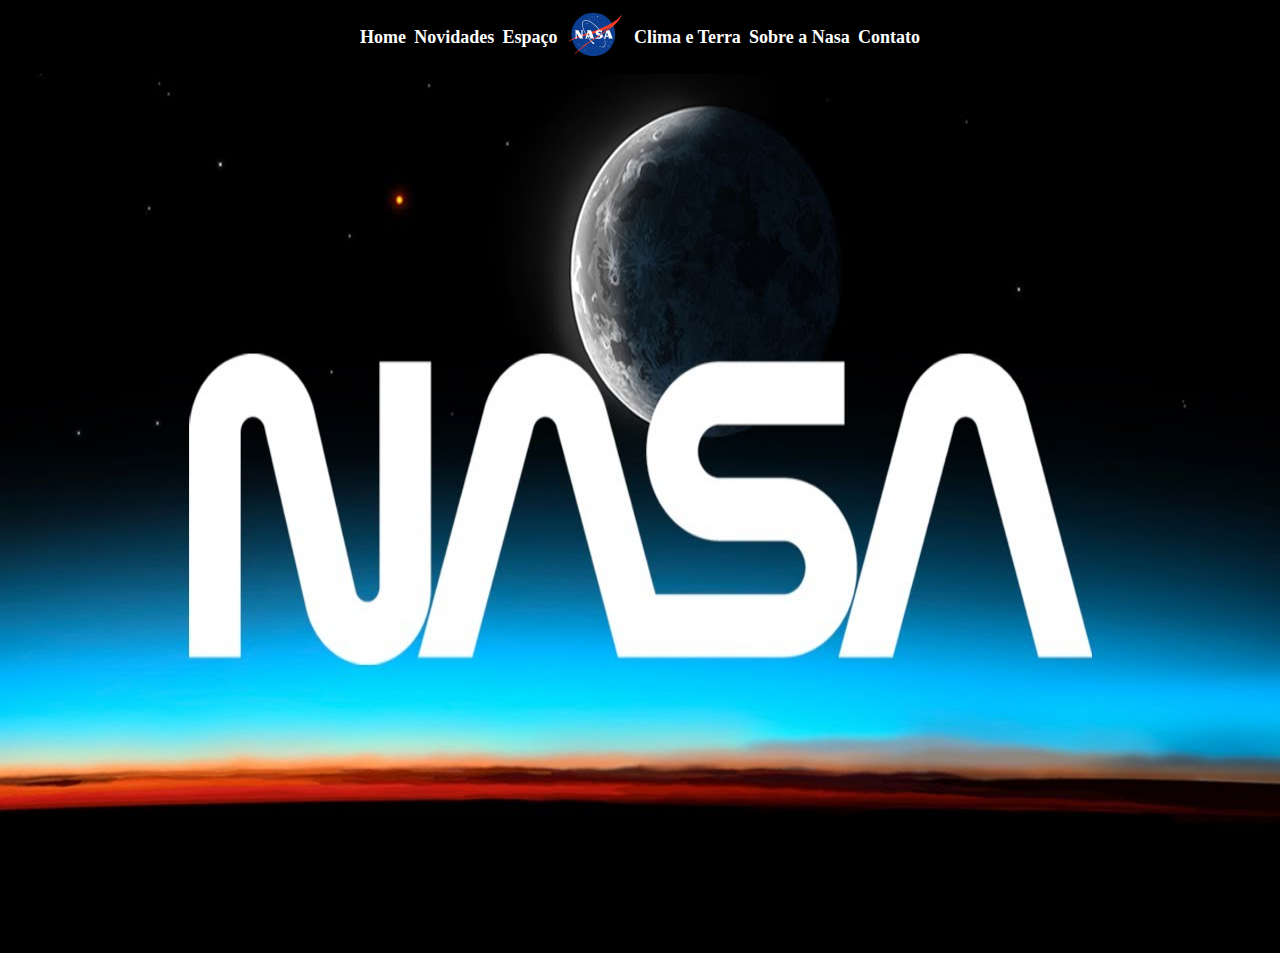
==== HTML Study/Nasa/main.html @ 56908167 "sum stuff" ====
<!DOCTYPE html>
<html lang="pt-br">
<head>
    <meta charset="UTF-8">
    <meta name="viewport" content="width=device-width, initial-scale=1.0">
    <link rel="stylesheet" href="nasastyle.css">   
    <link rel="icon" type="image/x-icon" href="./nasa-logo.ico">
    <title>Nasa</title>
</head>
<body>
    <header>        
        <div class="header-text"><a href="./main.html">Home</a></div>
        <div class="header-text"><a href="./info/novidades.html">Novidades</a></div>
        <div class="header-text"><a href="./info/espaco.html">Espaço</a></div>
        <div><img src="./nasa-logo.svg" alt="Logo" height="50.58" width="60"></div>
        <div class="header-text"><a href="./info/climaeterra.html">Clima e Terra</a></div>
        <div class="header-text"><a href="./info/sobre.html">Sobre a Nasa</a></div>
        <div class="header-text"><a href="./info/contato.html">Contato</a></div>
    </header>

    <div class="image-main-container">
        <img src="./introducing-nasas-on-demand-stre.jpg" alt="Imagem background" width="100%">
    </div>
</body>
</html>
---- HTML Study/Nasa/nasastyle.css ----
header {
    position: sticky;
    z-index: 9999;   /* Ensures it's on top of everything */
    top: 0;
    padding: 10px 360px;
    height: auto; /* Adjusts height based on content */
    width: 100%; /* Ensures full width of the viewport */
    background: #000000;
    color: #ffffff;
    justify-content: space-between;
    align-items: center;
    display: flex;
    box-sizing: border-box; /* Ensures padding is included in the total size */
}

img{
    border: 0px;
    margin: 0px;
    padding: 0px;
    height: 100%;
    overflow: hidden;
    
}

body{
    margin: 0px;
    padding: 0px;
    border: 0px;
}

.header-text{
    font-weight: bolder;
    font-size: large;
}

.image-main-container {
    position: relative;
    text-align: center;
    color: white; 
    font-family: Arial, sans-serif;
    height: 879px;
    overflow: hidden;
}

.overlay-text {
    position: absolute;
    top: 30%;
    left: 50%;
    transform: translate(-50%, -50%);
    font-size: 3rem;
    font-weight: bold;
}


a:link {
    color: rgb(255, 255, 255);
    text-decoration: none;
  }
  
  /* visited link */
  a:visited {
    color: rgb(255, 255, 255);
    text-decoration: none;
  }
  
  /* mouse over link */
  a:hover {
    color: rgb(170, 170, 170);
    text-decoration: underline;
  }
  
  /* selected link */
  a:active {
    color: rgb(255, 255, 255);
    text-decoration: none;
  }
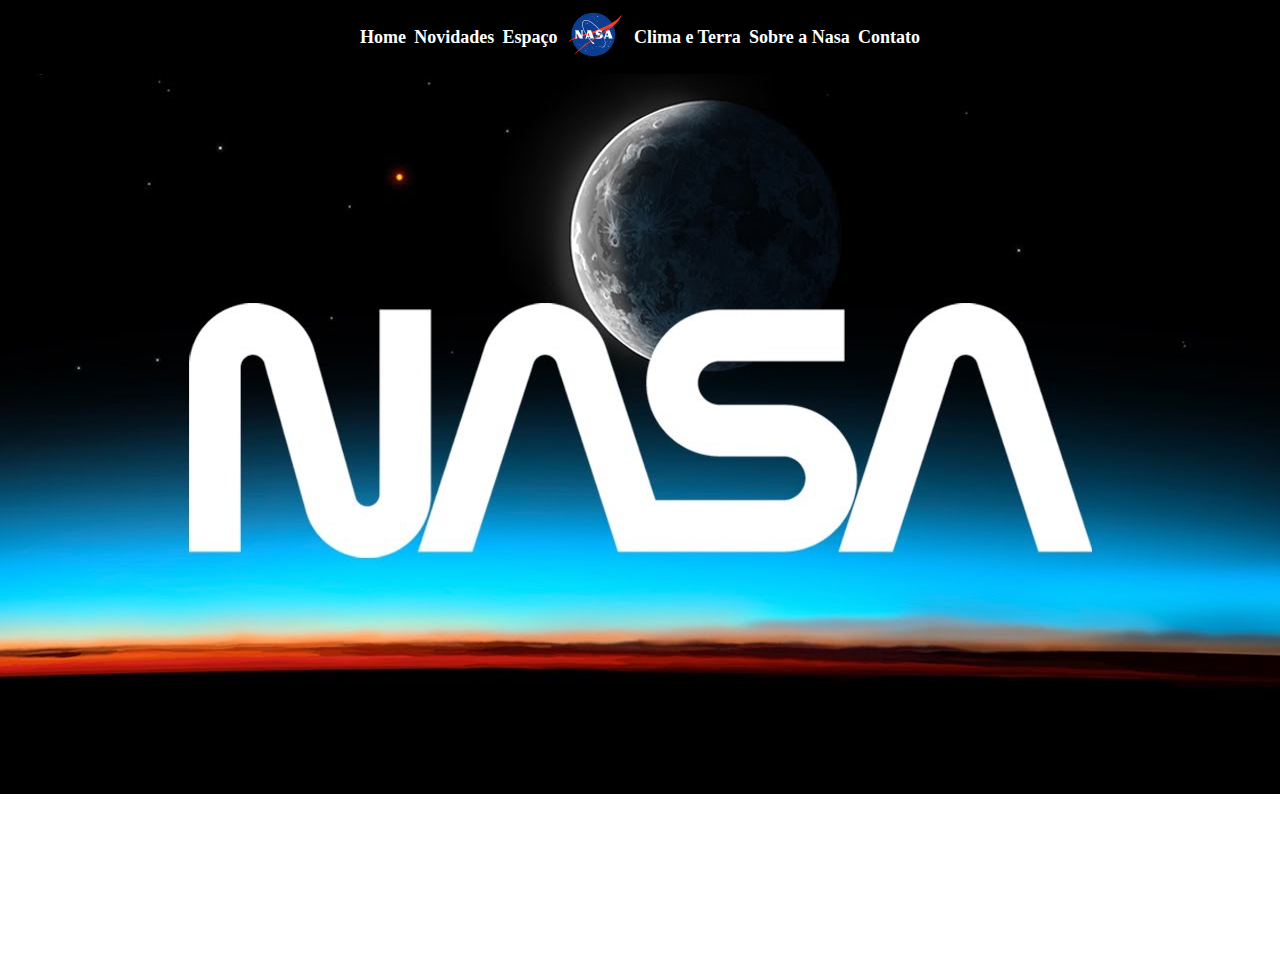
==== commit 9ef42fc7: "Mais Estudos" ====
--- a/HTML Study/Nasa/main.html
+++ b/HTML Study/Nasa/main.html
@@ -12,7 +12,7 @@
         <div class="header-text"><a href="./main.html">Home</a></div>
         <div class="header-text"><a href="./info/novidades.html">Novidades</a></div>
         <div class="header-text"><a href="./info/espaco.html">Espaço</a></div>
-        <div><img src="./nasa-logo.svg" alt="Logo" height="50.58" width="60"></div>
+        <div><img class="img-page" src="./nasa-logo.svg" alt="Logo" height="50.58" width="60"></div>
         <div class="header-text"><a href="./info/climaeterra.html">Clima e Terra</a></div>
         <div class="header-text"><a href="./info/sobre.html">Sobre a Nasa</a></div>
         <div class="header-text"><a href="./info/contato.html">Contato</a></div>
--- a/HTML Study/Nasa/nasastyle.css
+++ b/HTML Study/Nasa/nasastyle.css
@@ -1,3 +1,5 @@
+
+
 header {
     position: sticky;
     z-index: 9999;   /* Ensures it's on top of everything */
@@ -13,7 +15,7 @@
     box-sizing: border-box; /* Ensures padding is included in the total size */
 }
 
-img{
+.img-page{
     border: 0px;
     margin: 0px;
     padding: 0px;
@@ -26,6 +28,7 @@
     margin: 0px;
     padding: 0px;
     border: 0px;
+    display: grid;
 }
 
 .header-text{
@@ -51,6 +54,17 @@
     font-weight: bold;
 }
 
+.centered-main{
+  background-color: rgb(46, 46, 46);
+  color: white;
+  justify-items: center;
+}
+
+.two-texts-one-image-grid{
+  display: grid;
+  grid-template-columns: repeat(2, 1fr);
+}
+
 
 a:link {
     color: rgb(255, 255, 255);
